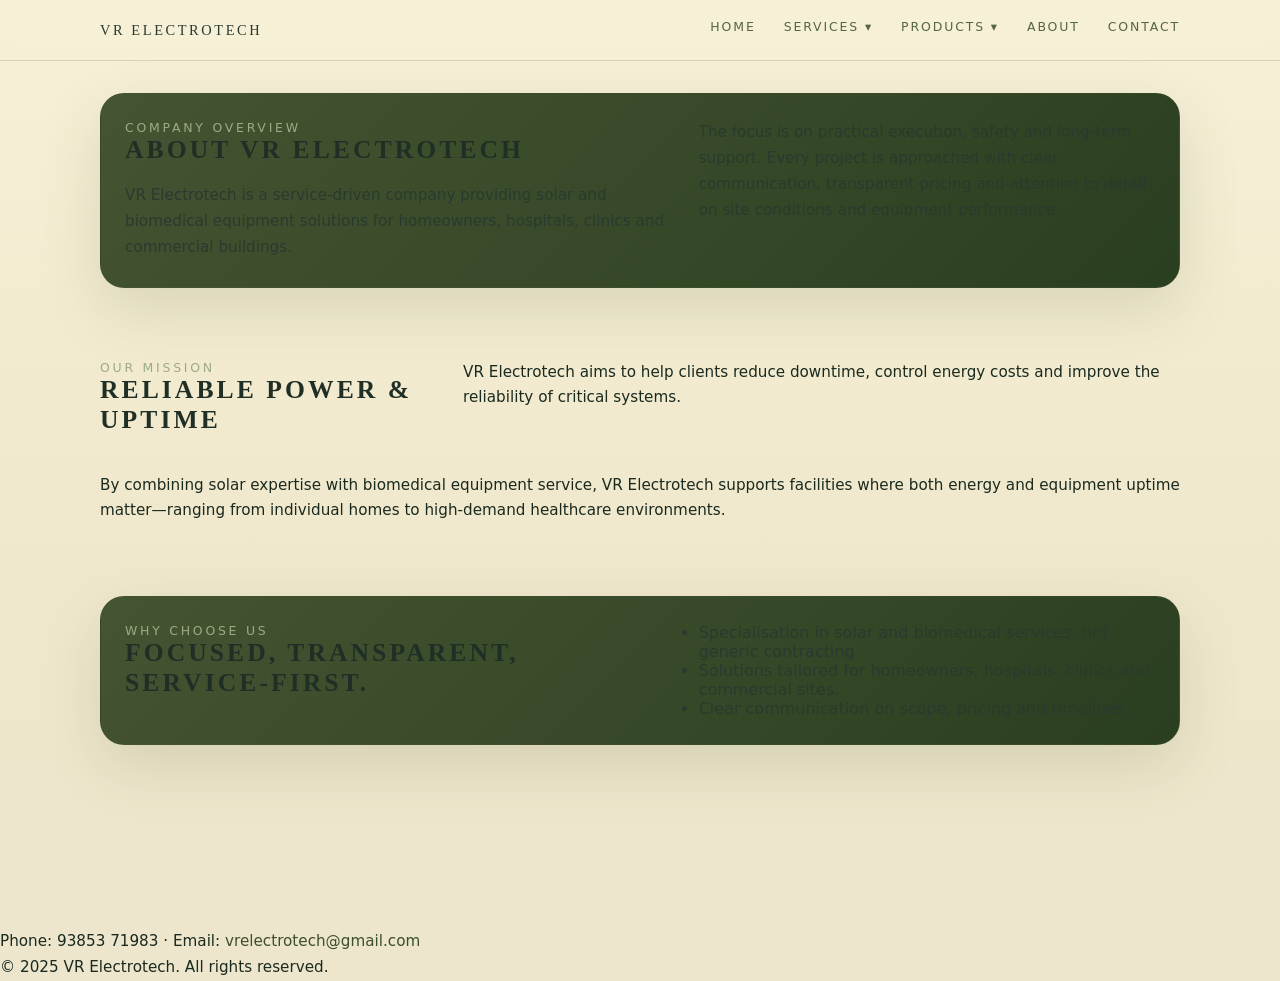
==== about - Copy.html @ 66974749 "folders added to the root" ====
<!DOCTYPE html>
<html lang="en">
<head>
  <meta charset="UTF-8">
  <title>About | VR Electrotech</title>
  <meta name="viewport" content="width=device-width, initial-scale=1.0">
  <link rel="stylesheet" href="style.css">
</head>
<body>
  <header>
    <nav>
  <a href="index.html">VR ELECTROTECH</a>
  <ul>
    <li><a href="index.html#hero">Home</a></li>

    <!-- Services dropdown -->
    <li class="nav-has-dropdown">
      <a href="index.html#services">Services ▾</a>
      <ul class="nav-dropdown">
        <li><a href="services.html#solar-consultation">Solar Consultation</a></li>
        <li><a href="services.html#solar-maintenance">Solar Maintenance</a></li>
        <li><a href="services.html#solar-installation">Solar Installation</a></li>
        <li><a href="services.html#biomedical-service">Biomedical Equipment Service</a></li>
      </ul>
    </li>

    <!-- Products dropdown -->
    <li class="nav-has-dropdown">
      <a href="products.html">Products ▾</a>
      <ul class="nav-dropdown">
        <li><a href="products.html#solar-power-plant">Solar Power Plant</a></li>
        <li><a href="products.html#solar-panels">Solar Panels</a></li>
        <li><a href="products.html#solar-inverters">Solar Inverters</a></li>
        <li><a href="products.html#hybrid-offgrid">Hybrid / Off-grid Inverters</a></li>
        <li><a href="products.html#mounting-structures">Solar Mounting Structures</a></li>
        <li><a href="products.html#junction-boxes">Solar Junction Boxes</a></li>
        <li><a href="products.html#cables-wires">Cables and Wires</a></li>
        <li><a href="products.html#earthing-lightning">Earthing and Lighting Arrestors</a></li>
        <li><a href="products.html#batteries">Battery / Solar Batteries</a></li>
        <li><a href="products.html#accessories">Accessories</a></li>
      </ul>
    </li>

    <li><a href="index.html#about">About</a></li>
    <li><a href="index.html#contact">Contact</a></li>
  </ul>
</nav>

  </header>

  <main>
    <section class="reveal">
      <div class="content-block">
        <div>
          <div class="section-kicker">Company overview</div>
          <h2>About VR Electrotech</h2>
          <p>
            VR Electrotech is a service‑driven company providing solar and
            biomedical equipment solutions for homeowners, hospitals, clinics
            and commercial buildings.
          </p>
        </div>
        <div>
          <p>
            The focus is on practical execution, safety and long‑term support.
            Every project is approached with clear communication, transparent
            pricing and attention to detail on site conditions and equipment
            performance.
          </p>
        </div>
      </div>
    </section>

    <section class="reveal section-light">
      <div class="section-header">
        <div>
          <div class="section-kicker">Our mission</div>
          <h2>Reliable power & uptime</h2>
        </div>
        <p>
          VR Electrotech aims to help clients reduce downtime, control energy
          costs and improve the reliability of critical systems.
        </p>
      </div>
      <p>
        By combining solar expertise with biomedical equipment service, VR
        Electrotech supports facilities where both energy and equipment uptime
        matter—ranging from individual homes to high‑demand healthcare
        environments.
      </p>
    </section>

    <section class="reveal">
      <div class="content-block">
        <div>
          <div class="section-kicker">Why choose us</div>
          <h2>Focused, transparent, service‑first.</h2>
        </div>
        <div>
          <ul>
            <li>Specialisation in solar and biomedical services, not generic contracting.</li>
            <li>Solutions tailored for homeowners, hospitals, clinics and commercial sites.</li>
            <li>Clear communication on scope, pricing and timelines.</li>
          </ul>
        </div>
      </div>
    </section>
  </main>

  <footer>
    <p>Phone: 93853 71983 · Email: <a href="mailto:vrelectrotech@gmail.com">vrelectrotech@gmail.com</a></p>
    <p>© 2025 VR Electrotech. All rights reserved.</p>
  </footer>

  <script src="script.js"></script>
</body>
</html>
---- style.css ----
/* ===== Base reset ===== */
*,
*::before,
*::after {
  box-sizing: border-box;
  margin: 0;
  padding: 0;
}


/* ===== Color system (Cream + Deep Olive Green) ===== */
:root {
  /* Backgrounds - Light Cream */
  --bg: #F6F0D7;
  --bg-soft: #F0E8CC;
  --panel-light: #F6F0D7;
  --panel-soft: #EDE5CC;

  /* Cards - Deep Olive Green */
  --card: #455432;
  --card-soft: #556643;

  /* Accent */
  --accent: #9CAB84;
  --accent-soft: rgba(156, 171, 132, 0.16);

  /* Text */
  --text-main: #3a4942;
  --text-soft: #556643;
  --text-muted: #9CAB84;
  --text-dark: #2a3a2f;
  --text-strong: #1a2a1f;

  /* Borders & shapes */
  --border-subtle: rgba(69, 84, 50, 0.12);
  --radius-lg: 24px;
  --radius-md: 14px;
  --radius-pill: 999px;
  --shadow-soft: 0 22px 60px rgba(69, 84, 50, 0.15);
  --container: 1120px;
}


html {
  scroll-behavior: smooth;
}


body {
  font-family: system-ui, -apple-system, BlinkMacSystemFont, "SF Pro Text",
    "Segoe UI", sans-serif;
  background: linear-gradient(
    180deg,
    #F6F0D7 0%,
    #F0E8CC 55%,
    #EDE5CC 100%
  );
  color: var(--text-dark);
  min-height: 100vh;
}


/* ===== Layout ===== */
header {
  position: sticky;
  top: 0;
  z-index: 9999;
  backdrop-filter: blur(18px);
  background: linear-gradient(
    to bottom,
    rgba(246, 240, 215, 0.96),
    rgba(246, 240, 215, 0.8),
    transparent
  );
  border-bottom: 1px solid rgba(69, 84, 50, 0.2);
}


nav {
  max-width: var(--container);
  margin: 0 auto;
  padding: 18px 20px;
  display: flex;
  align-items: center;
  justify-content: space-between;
}


nav > a {
  font-family: "Georgia", "Times New Roman", serif;
  letter-spacing: 0.18em;
  font-size: 0.9rem;
  text-transform: uppercase;
  color: var(--text-dark);
  text-decoration: none;
}


nav ul {
  list-style: none;
  display: flex;
  gap: 28px;
  font-size: 0.9rem;
}


nav ul li {
  position: relative;
}


nav ul a {
  color: #556643;
  text-decoration: none;
  position: relative;
  padding-bottom: 4px;
  text-transform: uppercase;
  letter-spacing: 0.15em;
  font-size: 0.78rem;
}


nav ul a::after {
  content: "";
  position: absolute;
  left: 0;
  bottom: 0;
  width: 0;
  height: 2px;
  background: linear-gradient(90deg, #556643, #9CAB84);
  transition: width 0.28s ease;
}


nav ul a:hover::after {
  width: 100%;
}


nav ul a.nav-active {
  color: #2A3F20;
}


nav ul a.nav-active::after {
  width: 100%;
}


/* ===== Nav dropdown (Services & Products) ===== */
.nav-has-dropdown {
  position: relative;
  z-index: 101;
  padding-bottom: 8px;
}


/* single, final definition of dropdown base styles */
.nav-has-dropdown > .nav-dropdown {
  position: absolute;
  top: 100%;
  left: 0;
  background: #F6F0D7;
  border-radius: 10px;
  box-shadow: 0 14px 35px rgba(69, 84, 50, 0.15);
  padding: 10px 0;
  list-style: none;
  min-width: 220px;
  border: 1px solid rgba(69, 84, 50, 0.15);
  z-index: 10000;
  margin-top: 8px;
  overflow: visible;

  /* hover/visibility handling */
  display: block;        /* always in flow; we only fade it */
  opacity: 0;
  visibility: hidden;
  pointer-events: none;
  transition: opacity 0.2s ease, visibility 0.2s ease;
}


.nav-has-dropdown:hover > .nav-dropdown {
  opacity: 1;
  visibility: visible;
  pointer-events: auto;
}


.nav-dropdown li {
  padding: 0;
}


.nav-dropdown a {
  display: block;
  padding: 10px 18px;
  color: #2a3a2f;
  font-size: 0.8rem;
  letter-spacing: 0.08em;
  text-transform: none;
  text-decoration: none;
  transition: background 0.15s ease;
}


.nav-dropdown a::after {
  content: none !important;
}


.nav-dropdown a:hover {
  background: #F0E8CC;
  color: #2A3F20;
}


main {
  max-width: var(--container);
  margin: 32px auto 72px;
  padding: 0 20px 40px;
  position: relative;
  z-index: 1;
  overflow: visible;
}


section {
  margin-bottom: 72px;
  position: relative;
  z-index: 1;
  overflow: visible;
}


/* ===== Hero (olive green block on cream) ===== */
#hero {
  display: grid;
  grid-template-columns: minmax(0, 1.2fr) minmax(0, 1fr);
  gap: 40px;
  align-items: center;
  background: linear-gradient(135deg, #455432 0%, #2A3F20 100%);
  border-radius: var(--radius-lg);
  padding: 40px 34px;
  color: #F6F0D7;
  box-shadow: var(--shadow-soft);
}


.hero-text-eyebrow {
  font-size: 0.78rem;
  letter-spacing: 0.25em;
  text-transform: uppercase;
  color: #9CAB84;
  margin-bottom: 18px;
}


h1 {
  font-family: "Georgia", "Times New Roman", serif;
  font-size: clamp(2.7rem, 4vw, 3.6rem);
  line-height: 1.05;
  letter-spacing: 0.06em;
  margin-bottom: 18px;
  color: #F6F0D7;
}


.hero-subtitle {
  font-size: 0.96rem;
  color: #EDE5CC;
  max-width: 34rem;
  line-height: 1.7;
  margin-bottom: 26px;
}


.hero-cta-row {
  display: flex;
  flex-wrap: wrap;
  gap: 14px;
  align-items: center;
}


/* Hero media card */
.hero-media {
  border-radius: var(--radius-lg);
  overflow: hidden;
  background: linear-gradient(135deg, #556643 0%, #3A4F30 100%);
  border: 1px solid rgba(246, 240, 215, 0.15);
  box-shadow: var(--shadow-soft);
  min-height: 260px;
  display: flex;
  align-items: flex-end;
  padding: 18px 18px 20px;
}


.hero-media img {
  width: 100%;
  height: 100%;
  object-fit: cover;
  opacity: 0.88;
}


/* ===== Headings & text ===== */
h2 {
  font-family: "Georgia", "Times New Roman", serif;
  font-size: 1.6rem;
  letter-spacing: 0.12em;
  text-transform: uppercase;
  margin-bottom: 18px;
  color: #2a3a2f;
}


h3 {
  font-size: 1rem;
  letter-spacing: 0.16em;
  text-transform: uppercase;
  margin-bottom: 10px;
  color: #2a3a2f;
}


p {
  font-size: 0.95rem;
  line-height: 1.7;
  color: var(--text-strong);
}


/* Links (Gmail, nav, etc.) with underline animation */
a {
  color: #3A4F30;
  text-decoration: none;
  position: relative;
  transition: color 0.2s ease;
}


a::after {
  content: "";
  position: absolute;
  left: 0;
  bottom: -2px;
  width: 0;
  height: 1px;
  background: currentColor;
  transition: width 0.2s ease;
}


a:hover {
  color: #455432;
}


a:hover::after {
  width: 100%;
}


/* ===== Buttons with micro-interactions ===== */
.btn-primary,
.btn-outline {
  position: relative;
  display: inline-flex;
  align-items: center;
  justify-content: center;
  padding: 11px 26px;
  border-radius: var(--radius-pill);
  font-size: 0.86rem;
  letter-spacing: 0.15em;
  text-transform: uppercase;
  border: 1px solid transparent;
  text-decoration: none;
  cursor: pointer;
  transition:
    transform 0.22s ease,
    box-shadow 0.22s ease,
    background 0.22s ease,
    color 0.22s ease;
  overflow: hidden;
}


/* Glow / lift on hover */
.btn-primary {
  background: linear-gradient(135deg, #455432, #2A3F20);
  color: #F6F0D7;
  box-shadow: 0 16px 40px rgba(69, 84, 50, 0.25);
}


.btn-primary::after {
  content: "";
  position: absolute;
  inset: 0;
  background: radial-gradient(circle at 0 0, rgba(246, 240, 215, 0.2), transparent 55%);
  opacity: 0;
  transition: opacity 0.25s ease;
}


.btn-primary:hover {
  transform: translateY(-2px) scale(1.01);
  box-shadow: 0 22px 60px rgba(69, 84, 50, 0.3);
}


.btn-primary:hover::after {
  opacity: 1;
}


/* Outline button with soft fill on hover */
.btn-outline {
  background: rgba(156, 171, 132, 0.5);
  color: #2a3a2f;
  border-color: rgba(69, 84, 50, 0.4);
  box-shadow: 0 0 0 0 rgba(69, 84, 50, 0.05);
}


.btn-outline:hover {
  background: rgba(156, 171, 132, 0.8);
  border-color: rgba(69, 84, 50, 0.7);
  transform: translateY(-1px);
  box-shadow: 0 14px 30px rgba(69, 84, 50, 0.15);
}


/* ===== Services grid (olive green cards) ===== */
.services-grid {
  display: grid;
  grid-template-columns: repeat(4, minmax(0, 1fr));
  gap: 18px;
}


.service-card {
  background: linear-gradient(135deg, #455432 0%, #3A4F30 100%);
  border-radius: var(--radius-md);
  border: 1px solid rgba(69, 84, 50, 0.3);
  padding: 18px 18px 20px;
  display: flex;
  flex-direction: column;
  gap: 8px;
  position: relative;
  overflow: hidden;
  color: #F6F0D7;
  box-shadow: 0 18px 40px rgba(69, 84, 50, 0.15);
  transition: transform 0.22s ease, box-shadow 0.22s ease, border-color 0.22s ease;
}


.service-card::before {
  content: "";
  position: absolute;
  inset: -30%;
  background: radial-gradient(circle at top left, rgba(246, 240, 215, 0.1), transparent 55%);
  opacity: 0;
  transition: opacity 0.3s ease;
}


.service-card:hover::before {
  opacity: 1;
}


/* card hover motion */
.service-card:hover {
  transform: translate3d(0, -3px, 0) scale(1.02);
  box-shadow: 0 26px 60px rgba(69, 84, 50, 0.25);
  border-color: rgba(156, 171, 132, 0.4);
}


/* brighter service headings & tags */
.service-card h3 {
  color: #F6F0D7;
}


.service-card p {
  font-size: 0.88rem;
  color: #F6F0D7;
}


.service-card ul {
  margin-top: 6px;
  padding-left: 18px;
  font-size: 0.85rem;
  color: #F6F0D7;
}


.service-card li {
  margin-bottom: 4px;
}


.service-tagline {
  font-size: 0.75rem;
  letter-spacing: 0.18em;
  text-transform: uppercase;
  color: #C5D89D;
}


/* ===== Dark content blocks for about / contact panels ===== */
.content-block {
  background: linear-gradient(135deg, #455432 0%, #2A3F20 100%);
  border-radius: var(--radius-lg);
  border: 1px solid rgba(69, 84, 50, 0.3);
  padding: 26px 24px;
  display: grid;
  grid-template-columns: minmax(0, 1.2fr) minmax(0, 1fr);
  gap: 26px;
  color: #F6F0D7;
  box-shadow: var(--shadow-soft);
}


.content-block p,
.content-block li {
  color: #F6F0D7;
}


/* ===== Section header utility ===== */
.section-header {
  display: flex;
  justify-content: space-between;
  align-items: flex-start;
  margin-bottom: 20px;
  gap: 18px;
}


.section-kicker {
  font-size: 0.78rem;
  letter-spacing: 0.22em;
  text-transform: uppercase;
  color: var(--text-muted);
}


/* ===== Forms ===== */
form {
  display: grid;
  gap: 16px;
  max-width: 520px;
  margin-top: 12px;
}


/* OPTIONAL: if your product page has a wrapper, keep it below header */
.product-page,
.product-wrapper,
.product-section {
  position: relative;
  z-index: 1;
  overflow: visible;
}


/* Make dropdown forgiving (stays longer) */
.nav-has-dropdown > .nav-dropdown {
  opacity: 0;
  visibility: hidden;
  display: block; /* override display:none */
  transition: opacity 0.2s ease, visibility 0.2s ease;
}


.nav-has-dropdown:hover > .nav-dropdown {
  opacity: 1;
  visibility: visible;
}


/* ===== Form label visibility fix (ONLY labels) ===== */
label {
  color: #3a4942;
}


/* ===== Contact page text visibility — FINAL FIX (TEXT ONLY) ===== */

/* Form labels */
label {
  color: #2a3a2f;
}


/* Right-side contact text (phone, email, location) */
.content-block p,
.content-block li,
.content-block a {
  color: #2a3a2f;
}


/* Section headings like SEND A MESSAGE / DIRECT CONTACT */
section h2,
section h3 {
  color: #1f2f25;
}


/* ===== Contact form alignment fix ===== */
form {
  display: grid;
  grid-template-columns: 160px 1fr;
  gap: 16px 18px;
  align-items: center;
}


/* Labels */
form label {
  justify-self: start;
}


/* Inputs, selects, textarea */
form input,
form select,
form textarea {
  width: 100%;
  justify-self: stretch;
}


/* Make textarea span full width */
form textarea {
  grid-column: 2 / -1;
  min-height: 120px;
}


/* Project Details label aligns with textarea top */
form label[for*="message"],
form label[for*="project"] {
  align-self: start;
  margin-top: 6px;
}


/* Button spans full width */
form button,
form .btn-primary {
  grid-column: 1 / -1;
  margin-top: 12px;
}


/* ===== FINAL dropdown stability override ===== */

/* Ensure dropdown can receive hover even when parent loses hover briefly */
.nav-has-dropdown > .nav-dropdown {
  pointer-events: auto !important;
}


/* Keep dropdown open when either parent OR dropdown is hovered */
.nav-has-dropdown:hover > .nav-dropdown,
.nav-has-dropdown > .nav-dropdown:hover {
  opacity: 1 !important;
  visibility: visible !important;
}


/* ===== ABOUT section text contrast fix ===== */
#about,
#about h1,
#about h2,
#about h3 {
  color: #F6F0D7;
}


#about p {
  color: #EDE5CC;
}


/* =========================================================
   PRODUCTS – 4-COLUMN INTERACTIVE GRID
========================================================= */

/* Category block wrapper on products.html */
.product-section {
  margin-bottom: 56px;
}

/* Category heading + short text */
.product-section-header {
  display: flex;
  justify-content: space-between;
  align-items: flex-end;
  gap: 16px;
  margin-bottom: 20px;
}

.product-section-header h2 {
  margin-bottom: 4px;
}

/* 4-column grid desktop, responsive below */
.products-grid {
  display: grid;
  grid-template-columns: repeat(4, minmax(0, 1fr));
  gap: 22px;
}

/* Product card tile */
.product-card {
  background: #F6F0D7;
  border-radius: 18px;
  border: 1px solid rgba(69, 84, 50, 0.18);
  overflow: hidden;
  box-shadow: 0 8px 24px rgba(69, 84, 50, 0.14);
  display: flex;
  flex-direction: column;
  transition:
    transform 0.22s ease,
    box-shadow 0.22s ease,
    border-color 0.22s ease,
    translate 0.22s ease;
}

/* Hover interaction: lift + slight scale */
.product-card:hover {
  transform: scale(1.02);
  translate: 0 -4px;
  box-shadow: 0 18px 40px rgba(69, 84, 50, 0.26);
  border-color: rgba(156, 171, 132, 0.6);
}

/* Image area at top of card */
.product-image {
  width: 100%;
  aspect-ratio: 4 / 3;
  background: #C5D89D;
  overflow: hidden;
}

.product-image img {
  width: 100%;
  height: 100%;
  object-fit: cover;
  display: block;
  transition: transform 0.4s ease;
}

/* Slight zoom on hover */
.product-card:hover .product-image img {
  transform: scale(1.06);
}

/* Card body (title + description + button) */
.product-body {
  padding: 14px 16px 16px;
  display: flex;
  flex-direction: column;
  gap: 8px;
}

.product-title {
  font-size: 0.95rem;
  letter-spacing: 0.06em;
  text-transform: uppercase;
  color: #2a3a2f;
}

.product-desc {
  font-size: 0.88rem;
  color: #3a4942;
}

/* Get quote button styled as primary CTA */
.product-body .product-whatsapp-btn {
  margin-top: 8px;
  align-self: flex-start;
  padding: 8px 18px;
  font-size: 0.75rem;
}

/* Responsive: 2 columns on tablet, 1 on mobile */
@media (max-width: 960px) {
  .products-grid {
    grid-template-columns: repeat(2, minmax(0, 1fr));
  }
}

@media (max-width: 640px) {
  .products-grid {
    grid-template-columns: 1fr;
  }
}

/* =========================================================
   QUOTE MODALS (OVERRIDES ONLY – DO NOT TOUCH OTHER FORMS)
========================================================= */

/* Modal backdrop */
.quote-modal {
  position: fixed;
  inset: 0;
  background: rgba(42, 63, 32, 0.55);
  display: none;
  justify-content: center;
  align-items: center;
  z-index: 10000;
}

/* Modal box */
.quote-modal-content {
  background: var(--panel-light);
  border-radius: var(--radius-md);
  box-shadow: var(--shadow-soft);
  padding: 22px 22px 24px;
  width: 100%;
  max-width: 460px;
  position: relative;
}

/* Modal heading */
.quote-modal-content h3 {
  margin-bottom: 14px;
  font-size: 1rem;
  letter-spacing: 0.14em;
  text-transform: uppercase;
  color: var(--text-dark);
}

/* Close button */
.quote-close {
  position: absolute;
  top: 12px;
  right: 14px;
  font-size: 22px;
  cursor: pointer;
  color: var(--text-soft);
}

.quote-close:hover {
  color: var(--text-strong);
}

/* IMPORTANT: override global form grid INSIDE modals */
.quote-modal-content form {
  display: grid;
  grid-template-columns: 1fr;
  gap: 14px;
  margin-top: 6px;
}

/* Labels */
.quote-modal-content label {
  font-size: 0.85rem;
  color: var(--text-dark);
  display: flex;
  flex-direction: column;
  gap: 4px;
}

/* Inputs */
.quote-modal-content input,
.quote-modal-content select,
.quote-modal-content textarea {
  padding: 8px 10px;
  border-radius: 8px;
  border: 1px solid var(--border-subtle);
  font-size: 0.85rem;
  background: #fff;
}

/* Textarea */
.quote-modal-content textarea {
  min-height: 90px;
  resize: vertical;
}

/* Submit button full width */
.quote-modal-content button {
  width: 100%;
  margin-top: 8px;
}
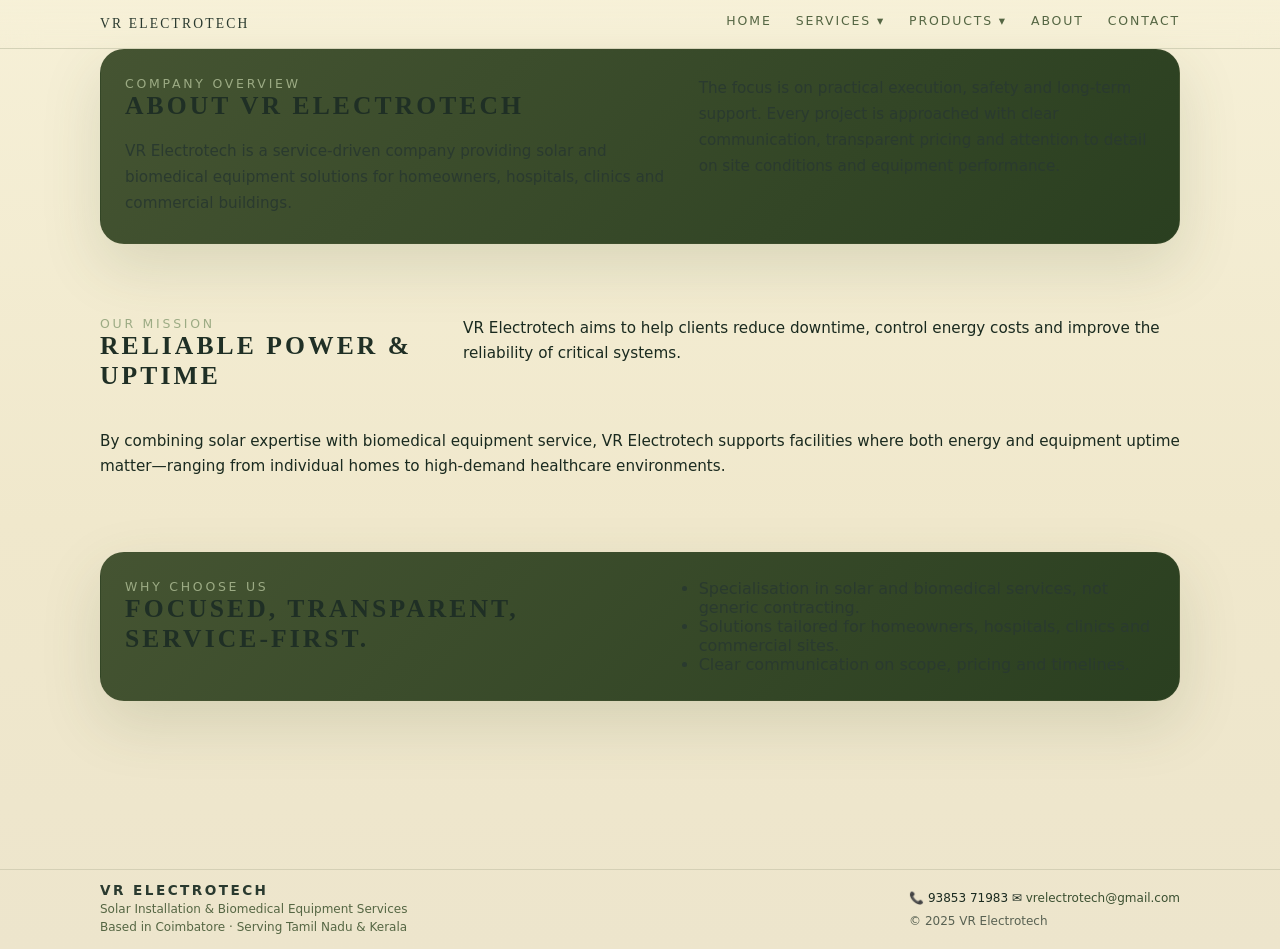
==== commit b49686e9: "Update about - Copy.html" ====
--- a/about - Copy.html
+++ b/about - Copy.html
@@ -6,6 +6,7 @@
   <meta name="viewport" content="width=device-width, initial-scale=1.0">
   <link rel="stylesheet" href="style.css">
 </head>
+ <script defer src="/_vercel/insights/script.js"></script>
 <body>
   <header>
     <nav>
@@ -107,10 +108,22 @@
     </section>
   </main>
 
-  <footer>
-    <p>Phone: 93853 71983 · Email: <a href="mailto:vrelectrotech@gmail.com">vrelectrotech@gmail.com</a></p>
-    <p>© 2025 VR Electrotech. All rights reserved.</p>
-  </footer>
+   <footer class="site-footer">
+
+<div class="footer-inner">
+
+<div class="footer-brand">
+<h3>VR Electrotech</h3>
+<p>Solar Installation & Biomedical Equipment Services</p>
+<p>Based in Coimbatore · Serving Tamil Nadu & Kerala</p>
+</div>
+
+<div class="footer-contact">
+<p> 📞 93853 71983  ✉ <a href="mailto:vrelectrotech@gmail.com">vrelectrotech@gmail.com</a></p>
+ <p class="footer-copy">© 2025 VR Electrotech</p>
+</div>
+
+</footer>
 
   <script src="script.js"></script>
 </body>
--- a/style.css
+++ b/style.css
@@ -79,10 +79,10 @@
 nav {
   max-width: var(--container);
   margin: 0 auto;
-  padding: 18px 20px;
+  padding: 12px 20px;
   display: flex;
   align-items: center;
-  justify-content: space-between;
+  justify-content: flex-start;
 }
 
 
@@ -180,11 +180,7 @@
 }
 
 
-.nav-has-dropdown:hover > .nav-dropdown {
-  opacity: 1;
-  visibility: visible;
-  pointer-events: auto;
-}
+ 
 
 
 .nav-dropdown li {
@@ -217,7 +213,7 @@
 
 main {
   max-width: var(--container);
-  margin: 32px auto 72px;
+  margin: 0 auto 72px;
   padding: 0 20px 40px;
   position: relative;
   z-index: 1;
@@ -570,19 +566,7 @@
 }
 
 
-/* Make dropdown forgiving (stays longer) */
-.nav-has-dropdown > .nav-dropdown {
-  opacity: 0;
-  visibility: hidden;
-  display: block; /* override display:none */
-  transition: opacity 0.2s ease, visibility 0.2s ease;
-}
-
-
-.nav-has-dropdown:hover > .nav-dropdown {
-  opacity: 1;
-  visibility: visible;
-}
+ 
 
 
 /* ===== Form label visibility fix (ONLY labels) ===== */
@@ -663,18 +647,7 @@
 
 /* ===== FINAL dropdown stability override ===== */
 
-/* Ensure dropdown can receive hover even when parent loses hover briefly */
-.nav-has-dropdown > .nav-dropdown {
-  pointer-events: auto !important;
-}
-
-
-/* Keep dropdown open when either parent OR dropdown is hovered */
-.nav-has-dropdown:hover > .nav-dropdown,
-.nav-has-dropdown > .nav-dropdown:hover {
-  opacity: 1 !important;
-  visibility: visible !important;
-}
+ 
 
 
 /* ===== ABOUT section text contrast fix ===== */
@@ -894,3 +867,618 @@
   width: 100%;
   margin-top: 8px;
 }
+
+/* ===== Mobile / Tablet Responsive Enhancements ===== */
+@media (max-width: 900px) {
+
+  /* Container spacing */
+  main {
+    margin: 20px auto 48px;
+    padding: 0 16px 32px;
+  }
+
+  section {
+    margin-bottom: 48px;
+    padding: 0; /* you already add padding below for <=768px */
+  }
+
+  /* Hero: stack text + image */
+  #hero {
+    grid-template-columns: 1fr;
+    padding: 26px 20px;
+    text-align: left; /* or center if you prefer */
+    gap: 22px;
+  }
+
+  .hero-cta-row {
+    justify-content: flex-start;
+  }
+
+  /* Services: 2 columns on small tablets */
+  .services-grid {
+    grid-template-columns: repeat(2, minmax(0, 1fr));
+  }
+
+  /* Content blocks: stack columns */
+  .content-block {
+    grid-template-columns: 1fr;
+  }
+
+  .section-header {
+    flex-direction: column;
+    align-items: flex-start;
+  }
+
+  /* Contact form: single column */
+  form {
+    grid-template-columns: 1fr;
+  }
+  form textarea {
+    grid-column: 1 / -1;
+  }
+  form button,
+  form .btn-primary {
+    grid-column: 1 / -1;
+  }
+}
+
+@media (max-width: 640px) {
+
+  /* Nav: stack logo and links, center them */
+  nav {
+    flex-direction: column;
+    align-items: flex-start;
+    gap: 10px;
+  }
+
+  nav ul {
+    width: 100%;
+    flex-direction: row;
+    flex-wrap: wrap;
+    gap: 12px;
+  }
+
+  nav ul li {
+    margin-bottom: 0;
+  }
+
+  /* Hero headings smaller on very small phones */
+  h1 {
+    font-size: 1.8rem;
+  }
+
+  h2 {
+    font-size: 1.3rem;
+  }
+
+  /* Services: 1 column on phones */
+  .services-grid {
+    grid-template-columns: 1fr;
+  }
+
+  /* Product grid (you already do this for 640px, keep it) */
+  /* .products-grid { grid-template-columns: 1fr; } */
+}
+
+
+/* ===== Strong mobile layout (phones) ===== */
+@media (max-width: 640px) {
+
+  body {
+    font-size: 15px;
+  }
+
+  header {
+    position: static;           /* avoid sticky header eating space */
+  }
+
+  nav {
+    max-width: 100%;
+    padding: 12px 16px;
+    flex-direction: column;
+    align-items: flex-start;
+    gap: 8px;
+  }
+
+  nav > a {
+    font-size: 0.8rem;
+    letter-spacing: 0.14em;
+  }
+
+  nav ul {
+    width: 100%;
+    flex-wrap: wrap;
+    gap: 10px;
+  }
+
+  nav ul a {
+    font-size: 0.7rem;
+    letter-spacing: 0.12em;
+    padding-bottom: 2px;
+  }
+
+  main {
+    max-width: 100%;
+    margin: 16px auto 40px;
+    padding: 0 14px 32px;
+  }
+
+  section {
+    margin-bottom: 40px;
+    padding: 0;
+  }
+
+  /* Hero block: full‑width card with softer padding */
+  #hero {
+    grid-template-columns: 1fr;
+    padding: 20px 16px 22px;
+    gap: 18px;
+    border-radius: 18px;
+  }
+
+  .hero-subtitle {
+    font-size: 0.9rem;
+  }
+
+  .hero-cta-row {
+    justify-content: flex-start;
+    gap: 10px;
+  }
+
+  .btn-primary,
+  .btn-outline {
+    padding: 9px 18px;
+    font-size: 0.7rem;
+    letter-spacing: 0.12em;
+  }
+
+  /* Services: single column cards with tighter spacing */
+  .services-grid {
+    grid-template-columns: 1fr;
+    gap: 12px;
+  }
+
+  .service-card {
+    padding: 14px 14px 16px;
+    border-radius: 14px;
+  }
+
+  /* Content blocks (about/contact) */
+  .content-block {
+    grid-template-columns: 1fr;
+    padding: 18px 16px 20px;
+    border-radius: 18px;
+  }
+
+  .section-header {
+    flex-direction: column;
+    gap: 10px;
+  }
+
+  h1 {
+    font-size: 1.6rem;
+  }
+
+  h2 {
+    font-size: 1.2rem;
+  }
+
+  h3 {
+    font-size: 0.9rem;
+    letter-spacing: 0.12em;
+  }
+
+  p {
+    font-size: 0.9rem;
+    line-height: 1.6;
+  }
+
+  /* Contact form: simple single column */
+  form {
+    grid-template-columns: 1fr;
+    gap: 12px;
+  }
+
+  form label {
+    font-size: 0.85rem;
+  }
+
+  form textarea {
+    grid-column: 1 / -1;
+    min-height: 110px;
+  }
+
+  form button,
+  form .btn-primary {
+    grid-column: 1 / -1;
+    width: 100%;
+  }
+}
+/* Desktop: keep hover behavior */
+@media (min-width: 769px) {
+  .nav-has-dropdown:hover > .nav-dropdown {
+    opacity: 1;
+    visibility: visible;
+    pointer-events: auto;
+
+  }
+}
+
+/* Mobile: show dropdown when parent has .open (from JS) */
+@media (max-width: 768px) {
+  .nav-has-dropdown > .nav-dropdown {
+    position: static;          /* stack under link */
+    margin-top: 6px;
+    box-shadow: none;
+    opacity: 0;
+    visibility: hidden;
+    pointer-events: none;
+
+  }
+
+  .nav-has-dropdown.open > .nav-dropdown {
+    opacity: 1;
+    visibility: visible;
+    pointer-events: auto;
+  }
+}
+
+/* ===== All desktop / laptop (including fullscreen) ===== */
+@media (min-width: 769px) {
+  header {
+    position: sticky;
+  }
+
+  nav {
+    max-width: var(--container);
+    margin: 0 auto;
+    padding: 12px 20px; /* slimmer than 18px */
+    flex-direction: row;
+    align-items: center;
+    justify-content: flex-start;
+  }
+
+  nav > a {
+    font-size: 0.85rem;
+    letter-spacing: 0.16em;
+  }
+
+  nav ul {
+    gap: 24px;
+    margin-left: auto;
+  }
+
+  main {
+    margin: 0 auto 56px;  /* less gap above hero */
+  }
+}
+
+/* ===== Phones & small tablets ===== */
+@media (max-width: 768px) {
+  header {
+    position: static;
+  }
+
+  nav {
+    max-width: 100%;
+    padding: 10px 14px;
+    flex-direction: column;
+    align-items: flex-start;
+    gap: 4px;
+  }
+
+  nav > a {
+    font-size: 0.8rem;
+    letter-spacing: 0.14em;
+  }
+
+  nav ul {
+    width: 100%;
+    flex-wrap: nowrap;
+    justify-content: flex-start;
+    gap: 12px;
+  }
+
+  main {
+    max-width: 100%;
+    margin: 0px auto 40px;
+    padding: 0 14px 32px;
+  }
+}
+main > section:first-child {
+  margin-top: 0;
+}
+
+
+/* ===== CLEAN MOBILE NAVBAR FIX ===== */
+
+@media (max-width:768px){
+
+  header{
+    position:relative;
+  }
+
+  nav{
+    display:flex;
+    flex-direction:column;
+    align-items:flex-start;
+    padding:12px 16px;
+    gap:6px;
+  }
+
+  nav > a{
+    font-size:0.85rem;
+    letter-spacing:0.15em;
+  }
+
+  nav ul{
+    width:100%;
+    display:flex;
+    flex-wrap:wrap;
+    gap:10px;
+    margin:0;
+    padding:0;
+    justify-content:flex-start;
+}
+
+  nav ul li{
+    flex:0 0 auto;
+  }
+
+  nav ul a{
+    font-size:0.75rem;
+    letter-spacing:0.12em;
+  }
+
+  main{
+    margin-top:0 !important;
+    padding-top:0 !important;
+  }
+
+}
+
+
+/* ===== FINAL MOBILE FIX ===== */
+
+@media (max-width:768px){
+
+  header{
+    position:relative;
+  }
+
+  nav{
+    display:flex;
+    flex-direction:column;
+    align-items:flex-start;
+    padding:10px 14px;
+    gap:4px;
+  }
+
+  nav ul{
+    width:100%;
+    display:flex;
+    flex-wrap:wrap;
+    gap:8px;
+    justify-content:flex-start;
+  }
+
+  nav ul li{
+    flex:0 0 auto;
+  }
+
+  nav ul a{
+    font-size:0.75rem;
+  }
+
+  main{
+    margin-top:0 !important;
+    padding-top:0 !important;
+  }
+
+}
+
+
+/* ===== MOBILE NAVBAR HARD FIX ===== */
+
+@media (max-width:768px){
+
+  nav{
+    flex-direction:column !important;
+    align-items:flex-start !important;
+    gap:4px !important;
+    padding:10px 14px !important;
+  }
+
+  nav ul{
+    display:flex !important;
+    flex-wrap:wrap !important;
+    gap:8px !important;
+    justify-content:flex-start !important;
+    width:100% !important;
+  }
+
+  nav ul li{
+    flex:0 0 auto !important;
+  }
+
+  nav ul a{
+    font-size:0.75rem !important;
+  }
+
+  main{
+    margin-top:0 !important;
+    padding-top:0 !important;
+  }
+
+}
+@media (max-width:768px){
+
+.nav-has-dropdown:hover > .nav-dropdown,
+.nav-has-dropdown:focus-within > .nav-dropdown{
+  opacity:1;
+  visibility:visible;
+  pointer-events:auto;
+}
+
+.nav-has-dropdown > .nav-dropdown{
+  position:absolute;
+  top:100%;
+  left:0;
+}
+
+}
+@media (max-width:768px){
+
+.nav-has-dropdown > .nav-dropdown{
+  position:absolute;
+  top:100%;
+  left:0;
+  opacity:0;
+  visibility:hidden;
+  pointer-events:none;
+}
+
+.nav-has-dropdown:active > .nav-dropdown{
+  opacity:1;
+  visibility:visible;
+  pointer-events:auto;
+}
+
+}
+
+/* hide hamburger on desktop */
+.menu-toggle{
+  display:none;
+}
+
+/* mobile navbar */
+@media (max-width:768px){
+
+  .menu-toggle{
+    display:block;
+    font-size:24px;
+    background:none;
+    border:none;
+    cursor:pointer;
+    line-height:1;
+    margin-left:auto;
+  }
+
+  nav{
+    flex-wrap:wrap;
+  }
+
+  nav ul{
+    width:100%;
+    display:none;
+    flex-direction:column;
+    gap:10px;
+    margin-top:10px;
+  }
+
+  nav ul.active{
+    display:flex;
+  }
+
+}
+
+/* ===== MOBILE MENU FIX ===== */
+
+@media (max-width:768px){
+
+  nav ul{
+    display:none;
+    flex-direction:column;
+    gap:10px;
+    width:100%;
+  }
+
+  nav ul.active{
+    display:flex;
+  }
+
+}
+/* ===== FORCE MOBILE MENU BEHAVIOR ===== */
+
+@media (max-width:768px){
+
+  /* hide menu by default */
+  nav ul{
+    display:none !important;
+  }
+
+  /* show when hamburger is clicked */
+  nav ul.active{
+    display:flex !important;
+    flex-direction:column;
+    gap:10px;
+    width:100%;
+  }
+
+}
+
+
+/* ===== MOBILE MENU TOGGLE ===== */
+
+@media (max-width:768px){
+
+nav ul{
+  display:flex !important;
+  flex-direction:column;
+  gap:10px;
+}
+
+nav ul.closed{
+  display:none !important;
+}
+
+}
+
+
+
+
+
+ /* ===== Ultra-Compact Footer ===== */
+
+.site-footer{
+border-top:1px solid rgba(69,84,50,0.15);
+margin-top:30px;
+padding:12px 0;
+}
+
+.footer-inner{
+max-width:1120px;
+margin:auto;
+padding:0 20px;
+display:flex;
+justify-content:space-between;
+align-items:center;
+gap:10px;
+}
+
+/* Left block */
+.footer-brand h3{
+font-size:0.85rem;
+letter-spacing:0.18em;
+margin:0 0 4px 0;
+}
+
+.footer-brand p{
+font-size:0.75rem;
+margin:2px 0;
+line-height:1.3;
+color:#556643;
+}
+
+/* Right block */
+.footer-contact p{
+font-size:0.75rem;
+margin:2px 0;
+}
+
+/* Copyright */
+.footer-copy{
+font-size:0.7rem;
+margin-top:2px;
+opacity:0.7;
+}
